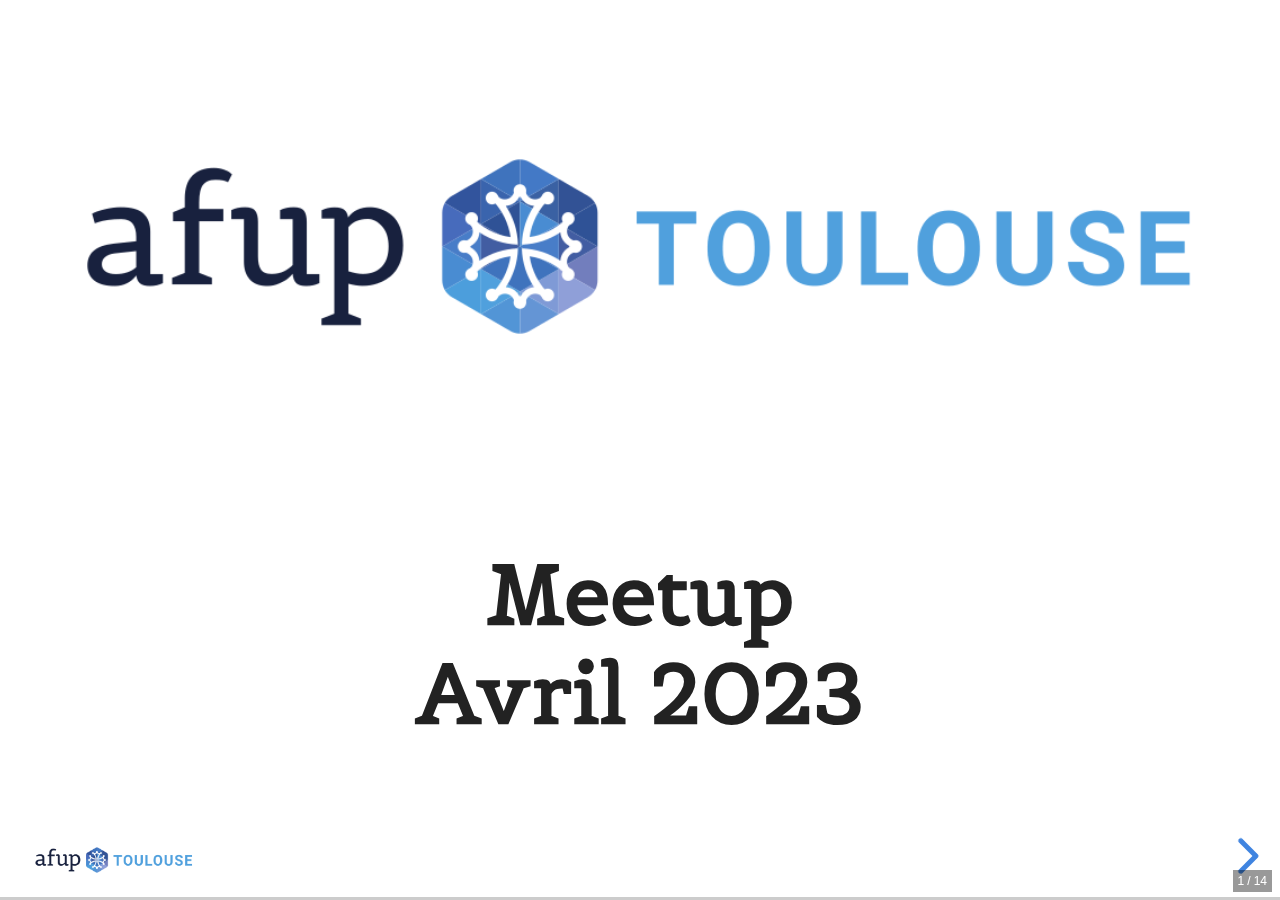
==== 2023-04-meetup/index.html @ a9c067c5 "Cleanup forked repo and add slides for 2023-04 meetup" ====
<!DOCTYPE html>
<html>

<head>
    <meta http-equiv="Content-Type" content="text/html; charset=utf-8" />
    <title>AFUP Mars 2023</title>

    <link rel="stylesheet" href="assets/css/reveal.css">
    <link rel="stylesheet" href="assets/css/theme.css">
    <link rel="stylesheet" href="assets/css/highlight.css">
    <link rel="stylesheet" href="assets/css/all.css">
    <link rel="stylesheet" href="assets/css/custom.css">
</head>

<body>
    <div class="reveal">
        <div class="slides">
            <section>
                <img src="assets/images/logo.png">
                <h2 style="margin-top: 2em">Meetup<br>Avril 2023</h2>
            </section>
            <section>
                <img src="assets/images/afup-logo-full-color.png">
                <h3 style="margin-top: 2em">C'est quoi l'AFUP ?</h3>
            </section>
            <section>
                <img src="assets/images/afup-logo-full-color.png">
                <ul>
                    <li>Association créée en 2001 pour promouvoir PHP et son écosystème</li>
                    <li>
                        Organise des conférences
                        <ul>
                            <li>Forum PHP : en Octobre à Paris</li>
                            <li>AFUP Day : en Juin en province</li>
                        </ul>
                    </li>
                    <li>Environ 15 antennes dans toute la France</li>
                    <li><a href="https://afup.org/association/antennes">https://afup.org/association/antennes</a></li>
                </ul>
            </section>
            <section>
                <img src="assets/images/logo.png">
                <ul>
                    <li>4 à 5 Meetups par an ⏰</li>
                    <li>Des talks techniques</li>
                    <li>Et des apéros ! 🍻</li>
                </ul>
            </section>
            <section>
                <h2>Nous aider ?</h2>
                <ul>
                    <li>Speakers ! ⚠️</li>
                    <li>Locaux</li>
                    <li>Sponsoring (manger && boire)</li>
                </ul>
                <br />
            </section>
            <section>
                <h1>Actu AFUP</h1>
                <br />
                <img src="assets/images/breaking-news.gif">
            </section>
            <section>
                <h2>Afup Day 2023</h2>
                <br />
                <ul>
                    <li>12 mai 2023</li>
                    <li>Lille - Lyon</li>
                </ul>
                <br />
                <img src="assets/images/afup-day-2023-generic.png">
                <br />
                Derniers billets disponibles !
                <br />
                <a href="https://event.afup.org/">https://event.afup.org/</a>
            </section>
            <section>
                <h1>Actu PHP</h1>
                <br />
                <img src="assets/images/php.png">
            </section>
            <section>
                <h1>Versions</h1>
                <ul>
                    <li>8.0 en support sécurité (Novembre 2023)</li>
                    <li>8.1 et 8.2 supportés</li>
                    <li>8.3 attendue en novembre</li>
                </ul>
            </section>
            <section>
                <h2>Aujourd'hui !</h2>
            </section>
            <section>
                <p>Hébergement offert par <br><img src="assets/images/onepoint.png" width="400px"></p>
            </section>
            <section>
                <h2>Conférences</h2>
                <ul>
                    <li>
                        <i>Nommages : réduire sa charge cognitive</i> par <b>Frédéric BLANC</b>
                    </li>
                    <li>
                        <i>Retour d'expérience sur l'approche Test First</i> par <b>Pierre-Antoine GUILLAUME</b>
                    </li>
                </ul>
            </section>
            <section>
                <h2>Et pour finir</h2>
                <p>Apéro offert par <br><img src="assets/images/safti.png" width="400px"></p>
            </section>
            <section>
                <h2 style="margin-top: 4em">Bon meetup !</h2>
            </section>
        </div>
    </div>
    <script src="assets/js/head.js"></script>
    <script src="assets/js/reveal.js"></script>
    <script>
        Reveal.initialize({
            dependencies: [
                // Syntax highlight for <code> elements
                { src: 'js/highlight.js', async: true, callback: function () { hljs.initHighlightingOnLoad(); } },
            ]
        });
        Reveal.configure({ slideNumber: 'c/t' });
    </script>
</body>

</html>
---- 2023-04-meetup/assets/css/theme.css ----
/**
 * White theme for reveal.js. This is the opposite of the 'black' theme.
 *
 * By Hakim El Hattab, http://hakim.se
 */
@import url(../../lib/font/source-sans-pro/source-sans-pro.css);
section.has-dark-background, section.has-dark-background h1, section.has-dark-background h2, section.has-dark-background h3, section.has-dark-background h4, section.has-dark-background h5, section.has-dark-background h6 {
    color: #fff; }

/*********************************************
 * GLOBAL STYLES
 *********************************************/
body {
    background: #fff;
    background-color: #fff;
    background-image: url("../images/logo.png");
    background-repeat: no-repeat;
    background-size: 10em;
    background-position: bottom 3% left 3%; }

.reveal {
    font-family: "Source Sans Pro", Helvetica, sans-serif;
    font-size: 42px;
    font-weight: normal;
    color: #222; }

::selection {
    color: #fff;
    background: #98bdef;
    text-shadow: none; }

::-moz-selection {
    color: #fff;
    background: #98bdef;
    text-shadow: none; }

.reveal .slides > section,
.reveal .slides > section > section {
    line-height: 1.3;
    font-weight: inherit; }

/*********************************************
 * HEADERS
 *********************************************/
.reveal h1,
.reveal h2,
.reveal h3,
.reveal h4,
.reveal h5,
.reveal h6 {
    margin: 0 0 20px 0;
    color: #222;
    font-family: "Source Sans Pro", Helvetica, sans-serif;
    font-weight: 600;
    line-height: 1.2;
    letter-spacing: normal;
    text-shadow: none;
    word-wrap: break-word; }

.reveal h1 {
    font-size: 2.5em; }

.reveal h2 {
    font-size: 1.6em; }

.reveal h3 {
    font-size: 1.3em; }

.reveal h4 {
    font-size: 1em; }

.reveal h1 {
    text-shadow: none; }

/*********************************************
 * OTHER
 *********************************************/
.reveal p {
    margin: 20px 0;
    line-height: 1.3; }

/* Ensure certain elements are never larger than the slide itself */
.reveal img,
.reveal video,
.reveal iframe {
    max-width: 95%;
    max-height: 95%; }

.reveal strong,
.reveal b {
    font-weight: bold; }

.reveal em {
    font-style: italic; }

.reveal ol,
.reveal dl,
.reveal ul {
    display: inline-block;
    text-align: left;
    margin: 0 0 0 1em; }

.reveal ol {
    list-style-type: decimal; }

.reveal ul {
    list-style-type: disc; }

.reveal ul ul {
    list-style-type: square; }

.reveal ul ul ul {
    list-style-type: circle; }

.reveal ul ul,
.reveal ul ol,
.reveal ol ol,
.reveal ol ul {
    display: block;
    margin-left: 40px;
    font-size: 90%;
}

.reveal dt {
    font-weight: bold; }

.reveal dd {
    margin-left: 40px; }

.reveal blockquote {
    display: block;
    position: relative;
    width: 70%;
    margin: 20px auto;
    padding: 5px;
    font-style: italic;
    background: rgba(255, 255, 255, 0.05);
    box-shadow: 0px 0px 2px rgba(0, 0, 0, 0.2); }

.reveal blockquote p:first-child,
.reveal blockquote p:last-child {
    display: inline-block; }

.reveal q {
    font-style: italic; }

.reveal pre {
    display: block;
    position: relative;
    width: 90%;
    margin: 20px auto;
    text-align: left;
    font-size: 0.55em;
    font-family: monospace;
    line-height: 1.2em;
    word-wrap: break-word;
    box-shadow: 0px 0px 6px rgba(0, 0, 0, 0.3); }

.reveal code {
    font-family: monospace;
    text-transform: none; }

.reveal pre code {
    display: block;
    padding: 5px;
    overflow: auto;
    max-height: 400px;
    word-wrap: normal; }

.reveal table {
    margin: auto;
    border-collapse: collapse;
    border-spacing: 0; }

.reveal table th {
    font-weight: bold; }

.reveal table th,
.reveal table td {
    text-align: left;
    padding: 0.2em 0.5em 0.2em 0.5em;
    border-bottom: 1px solid; }

.reveal table th[align="center"],
.reveal table td[align="center"] {
    text-align: center; }

.reveal table th[align="right"],
.reveal table td[align="right"] {
    text-align: right; }

.reveal table tbody tr:last-child th,
.reveal table tbody tr:last-child td {
    border-bottom: none; }

.reveal sup {
    vertical-align: super; }

.reveal sub {
    vertical-align: sub; }

.reveal small {
    display: inline-block;
    font-size: 0.6em;
    line-height: 1.2em;
    vertical-align: top; }

.reveal small * {
    vertical-align: top; }

/*********************************************
 * LINKS
 *********************************************/
.reveal a {
    color: #2a76dd;
    text-decoration: none;
    -webkit-transition: color .15s ease;
    -moz-transition: color .15s ease;
    transition: color .15s ease; }

.reveal a:hover {
    color: #6ca0e8;
    text-shadow: none;
    border: none; }

.reveal .roll span:after {
    color: #fff;
    background: #1a53a1; }

/*********************************************
 * IMAGES
 *********************************************/
.reveal section img {
    margin: 15px 0px;
    background: rgba(255, 255, 255, 0.12); }

.reveal section img.plain {
    border: 0;
    box-shadow: none; }

.reveal a img {
    -webkit-transition: all .15s linear;
    -moz-transition: all .15s linear;
    transition: all .15s linear; }

.reveal a:hover img {
    background: rgba(255, 255, 255, 0.2);
    border-color: #2a76dd;
    box-shadow: 0 0 20px rgba(0, 0, 0, 0.55); }

/*********************************************
 * NAVIGATION CONTROLS
 *********************************************/
.reveal .controls {
    color: #2a76dd; }

/*********************************************
 * PROGRESS BAR
 *********************************************/
.reveal .progress {
    background: rgba(0, 0, 0, 0.2);
    color: #2a76dd; }

.reveal .progress span {
    -webkit-transition: width 800ms cubic-bezier(0.26, 0.86, 0.44, 0.985);
    -moz-transition: width 800ms cubic-bezier(0.26, 0.86, 0.44, 0.985);
    transition: width 800ms cubic-bezier(0.26, 0.86, 0.44, 0.985); }
---- 2023-04-meetup/assets/css/highlight.css ----
/*

Zenburn style from voldmar.ru (c) Vladimir Epifanov <voldmar@voldmar.ru>
based on dark.css by Ivan Sagalaev

*/

.hljs {
  display: block;
  overflow-x: auto;
  padding: 0.5em;
  background: #3f3f3f;
  color: #dcdcdc;
}

.hljs-keyword,
.hljs-selector-tag,
.hljs-tag {
  color: #e3ceab;
}

.hljs-template-tag {
  color: #dcdcdc;
}

.hljs-number {
  color: #8cd0d3;
}

.hljs-variable,
.hljs-template-variable,
.hljs-attribute {
  color: #efdcbc;
}

.hljs-literal {
  color: #efefaf;
}

.hljs-subst {
  color: #8f8f8f;
}

.hljs-title,
.hljs-name,
.hljs-selector-id,
.hljs-selector-class,
.hljs-section,
.hljs-type {
  color: #efef8f;
}

.hljs-symbol,
.hljs-bullet,
.hljs-link {
  color: #dca3a3;
}

.hljs-deletion,
.hljs-string,
.hljs-built_in,
.hljs-builtin-name {
  color: #cc9393;
}

.hljs-addition,
.hljs-comment,
.hljs-quote,
.hljs-meta {
  color: #7f9f7f;
}


.hljs-emphasis {
  font-style: italic;
}

.hljs-strong {
  font-weight: bold;
}
---- 2023-04-meetup/assets/css/all.css ----
/*!
 * Font Awesome Free 5.0.13 by @fontawesome - https://fontawesome.com
 * License - https://fontawesome.com/license (Icons: CC BY 4.0, Fonts: SIL OFL 1.1, Code: MIT License)
 */
.fa,.fab,.fal,.far,.fas{-moz-osx-font-smoothing:grayscale;-webkit-font-smoothing:antialiased;display:inline-block;font-style:normal;font-variant:normal;text-rendering:auto;line-height:1}.fa-lg{font-size:1.33333em;line-height:.75em;vertical-align:-.0667em}.fa-xs{font-size:.75em}.fa-sm{font-size:.875em}.fa-1x{font-size:1em}.fa-2x{font-size:2em}.fa-3x{font-size:3em}.fa-4x{font-size:4em}.fa-5x{font-size:5em}.fa-6x{font-size:6em}.fa-7x{font-size:7em}.fa-8x{font-size:8em}.fa-9x{font-size:9em}.fa-10x{font-size:10em}.fa-fw{text-align:center;width:1.25em}.fa-ul{list-style-type:none;margin-left:2.5em;padding-left:0}.fa-ul>li{position:relative}.fa-li{left:-2em;position:absolute;text-align:center;width:2em;line-height:inherit}.fa-border{border:.08em solid #eee;border-radius:.1em;padding:.2em .25em .15em}.fa-pull-left{float:left}.fa-pull-right{float:right}.fa.fa-pull-left,.fab.fa-pull-left,.fal.fa-pull-left,.far.fa-pull-left,.fas.fa-pull-left{margin-right:.3em}.fa.fa-pull-right,.fab.fa-pull-right,.fal.fa-pull-right,.far.fa-pull-right,.fas.fa-pull-right{margin-left:.3em}.fa-spin{animation:a 2s infinite linear}.fa-pulse{animation:a 1s infinite steps(8)}@keyframes a{0%{transform:rotate(0deg)}to{transform:rotate(1turn)}}.fa-rotate-90{-ms-filter:"progid:DXImageTransform.Microsoft.BasicImage(rotation=1)";transform:rotate(90deg)}.fa-rotate-180{-ms-filter:"progid:DXImageTransform.Microsoft.BasicImage(rotation=2)";transform:rotate(180deg)}.fa-rotate-270{-ms-filter:"progid:DXImageTransform.Microsoft.BasicImage(rotation=3)";transform:rotate(270deg)}.fa-flip-horizontal{-ms-filter:"progid:DXImageTransform.Microsoft.BasicImage(rotation=0, mirror=1)";transform:scaleX(-1)}.fa-flip-vertical{transform:scaleY(-1)}.fa-flip-horizontal.fa-flip-vertical,.fa-flip-vertical{-ms-filter:"progid:DXImageTransform.Microsoft.BasicImage(rotation=2, mirror=1)"}.fa-flip-horizontal.fa-flip-vertical{transform:scale(-1)}:root .fa-flip-horizontal,:root .fa-flip-vertical,:root .fa-rotate-90,:root .fa-rotate-180,:root .fa-rotate-270{-webkit-filter:none;filter:none}.fa-stack{display:inline-block;height:2em;line-height:2em;position:relative;vertical-align:middle;width:2em}.fa-stack-1x,.fa-stack-2x{left:0;position:absolute;text-align:center;width:100%}.fa-stack-1x{line-height:inherit}.fa-stack-2x{font-size:2em}.fa-inverse{color:#fff}.fa-500px:before{content:"\f26e"}.fa-accessible-icon:before{content:"\f368"}.fa-accusoft:before{content:"\f369"}.fa-address-book:before{content:"\f2b9"}.fa-address-card:before{content:"\f2bb"}.fa-adjust:before{content:"\f042"}.fa-adn:before{content:"\f170"}.fa-adversal:before{content:"\f36a"}.fa-affiliatetheme:before{content:"\f36b"}.fa-algolia:before{content:"\f36c"}.fa-align-center:before{content:"\f037"}.fa-align-justify:before{content:"\f039"}.fa-align-left:before{content:"\f036"}.fa-align-right:before{content:"\f038"}.fa-allergies:before{content:"\f461"}.fa-amazon:before{content:"\f270"}.fa-amazon-pay:before{content:"\f42c"}.fa-ambulance:before{content:"\f0f9"}.fa-american-sign-language-interpreting:before{content:"\f2a3"}.fa-amilia:before{content:"\f36d"}.fa-anchor:before{content:"\f13d"}.fa-android:before{content:"\f17b"}.fa-angellist:before{content:"\f209"}.fa-angle-double-down:before{content:"\f103"}.fa-angle-double-left:before{content:"\f100"}.fa-angle-double-right:before{content:"\f101"}.fa-angle-double-up:before{content:"\f102"}.fa-angle-down:before{content:"\f107"}.fa-angle-left:before{content:"\f104"}.fa-angle-right:before{content:"\f105"}.fa-angle-up:before{content:"\f106"}.fa-angrycreative:before{content:"\f36e"}.fa-angular:before{content:"\f420"}.fa-app-store:before{content:"\f36f"}.fa-app-store-ios:before{content:"\f370"}.fa-apper:before{content:"\f371"}.fa-apple:before{content:"\f179"}.fa-apple-pay:before{content:"\f415"}.fa-archive:before{content:"\f187"}.fa-arrow-alt-circle-down:before{content:"\f358"}.fa-arrow-alt-circle-left:before{content:"\f359"}.fa-arrow-alt-circle-right:before{content:"\f35a"}.fa-arrow-alt-circle-up:before{content:"\f35b"}.fa-arrow-circle-down:before{content:"\f0ab"}.fa-arrow-circle-left:before{content:"\f0a8"}.fa-arrow-circle-right:before{content:"\f0a9"}.fa-arrow-circle-up:before{content:"\f0aa"}.fa-arrow-down:before{content:"\f063"}.fa-arrow-left:before{content:"\f060"}.fa-arrow-right:before{content:"\f061"}.fa-arrow-up:before{content:"\f062"}.fa-arrows-alt:before{content:"\f0b2"}.fa-arrows-alt-h:before{content:"\f337"}.fa-arrows-alt-v:before{content:"\f338"}.fa-assistive-listening-systems:before{content:"\f2a2"}.fa-asterisk:before{content:"\f069"}.fa-asymmetrik:before{content:"\f372"}.fa-at:before{content:"\f1fa"}.fa-audible:before{content:"\f373"}.fa-audio-description:before{content:"\f29e"}.fa-autoprefixer:before{content:"\f41c"}.fa-avianex:before{content:"\f374"}.fa-aviato:before{content:"\f421"}.fa-aws:before{content:"\f375"}.fa-backward:before{content:"\f04a"}.fa-balance-scale:before{content:"\f24e"}.fa-ban:before{content:"\f05e"}.fa-band-aid:before{content:"\f462"}.fa-bandcamp:before{content:"\f2d5"}.fa-barcode:before{content:"\f02a"}.fa-bars:before{content:"\f0c9"}.fa-baseball-ball:before{content:"\f433"}.fa-basketball-ball:before{content:"\f434"}.fa-bath:before{content:"\f2cd"}.fa-battery-empty:before{content:"\f244"}.fa-battery-full:before{content:"\f240"}.fa-battery-half:before{content:"\f242"}.fa-battery-quarter:before{content:"\f243"}.fa-battery-three-quarters:before{content:"\f241"}.fa-bed:before{content:"\f236"}.fa-beer:before{content:"\f0fc"}.fa-behance:before{content:"\f1b4"}.fa-behance-square:before{content:"\f1b5"}.fa-bell:before{content:"\f0f3"}.fa-bell-slash:before{content:"\f1f6"}.fa-bicycle:before{content:"\f206"}.fa-bimobject:before{content:"\f378"}.fa-binoculars:before{content:"\f1e5"}.fa-birthday-cake:before{content:"\f1fd"}.fa-bitbucket:before{content:"\f171"}.fa-bitcoin:before{content:"\f379"}.fa-bity:before{content:"\f37a"}.fa-black-tie:before{content:"\f27e"}.fa-blackberry:before{content:"\f37b"}.fa-blender:before{content:"\f517"}.fa-blind:before{content:"\f29d"}.fa-blogger:before{content:"\f37c"}.fa-blogger-b:before{content:"\f37d"}.fa-bluetooth:before{content:"\f293"}.fa-bluetooth-b:before{content:"\f294"}.fa-bold:before{content:"\f032"}.fa-bolt:before{content:"\f0e7"}.fa-bomb:before{content:"\f1e2"}.fa-book:before{content:"\f02d"}.fa-book-open:before{content:"\f518"}.fa-bookmark:before{content:"\f02e"}.fa-bowling-ball:before{content:"\f436"}.fa-box:before{content:"\f466"}.fa-box-open:before{content:"\f49e"}.fa-boxes:before{content:"\f468"}.fa-braille:before{content:"\f2a1"}.fa-briefcase:before{content:"\f0b1"}.fa-briefcase-medical:before{content:"\f469"}.fa-broadcast-tower:before{content:"\f519"}.fa-broom:before{content:"\f51a"}.fa-btc:before{content:"\f15a"}.fa-bug:before{content:"\f188"}.fa-building:before{content:"\f1ad"}.fa-bullhorn:before{content:"\f0a1"}.fa-bullseye:before{content:"\f140"}.fa-burn:before{content:"\f46a"}.fa-buromobelexperte:before{content:"\f37f"}.fa-bus:before{content:"\f207"}.fa-buysellads:before{content:"\f20d"}.fa-calculator:before{content:"\f1ec"}.fa-calendar:before{content:"\f133"}.fa-calendar-alt:before{content:"\f073"}.fa-calendar-check:before{content:"\f274"}.fa-calendar-minus:before{content:"\f272"}.fa-calendar-plus:before{content:"\f271"}.fa-calendar-times:before{content:"\f273"}.fa-camera:before{content:"\f030"}.fa-camera-retro:before{content:"\f083"}.fa-capsules:before{content:"\f46b"}.fa-car:before{content:"\f1b9"}.fa-caret-down:before{content:"\f0d7"}.fa-caret-left:before{content:"\f0d9"}.fa-caret-right:before{content:"\f0da"}.fa-caret-square-down:before{content:"\f150"}.fa-caret-square-left:before{content:"\f191"}.fa-caret-square-right:before{content:"\f152"}.fa-caret-square-up:before{content:"\f151"}.fa-caret-up:before{content:"\f0d8"}.fa-cart-arrow-down:before{content:"\f218"}.fa-cart-plus:before{content:"\f217"}.fa-cc-amazon-pay:before{content:"\f42d"}.fa-cc-amex:before{content:"\f1f3"}.fa-cc-apple-pay:before{content:"\f416"}.fa-cc-diners-club:before{content:"\f24c"}.fa-cc-discover:before{content:"\f1f2"}.fa-cc-jcb:before{content:"\f24b"}.fa-cc-mastercard:before{content:"\f1f1"}.fa-cc-paypal:before{content:"\f1f4"}.fa-cc-stripe:before{content:"\f1f5"}.fa-cc-visa:before{content:"\f1f0"}.fa-centercode:before{content:"\f380"}.fa-certificate:before{content:"\f0a3"}.fa-chalkboard:before{content:"\f51b"}.fa-chalkboard-teacher:before{content:"\f51c"}.fa-chart-area:before{content:"\f1fe"}.fa-chart-bar:before{content:"\f080"}.fa-chart-line:before{content:"\f201"}.fa-chart-pie:before{content:"\f200"}.fa-check:before{content:"\f00c"}.fa-check-circle:before{content:"\f058"}.fa-check-square:before{content:"\f14a"}.fa-chess:before{content:"\f439"}.fa-chess-bishop:before{content:"\f43a"}.fa-chess-board:before{content:"\f43c"}.fa-chess-king:before{content:"\f43f"}.fa-chess-knight:before{content:"\f441"}.fa-chess-pawn:before{content:"\f443"}.fa-chess-queen:before{content:"\f445"}.fa-chess-rook:before{content:"\f447"}.fa-chevron-circle-down:before{content:"\f13a"}.fa-chevron-circle-left:before{content:"\f137"}.fa-chevron-circle-right:before{content:"\f138"}.fa-chevron-circle-up:before{content:"\f139"}.fa-chevron-down:before{content:"\f078"}.fa-chevron-left:before{content:"\f053"}.fa-chevron-right:before{content:"\f054"}.fa-chevron-up:before{content:"\f077"}.fa-child:before{content:"\f1ae"}.fa-chrome:before{content:"\f268"}.fa-church:before{content:"\f51d"}.fa-circle:before{content:"\f111"}.fa-circle-notch:before{content:"\f1ce"}.fa-clipboard:before{content:"\f328"}.fa-clipboard-check:before{content:"\f46c"}.fa-clipboard-list:before{content:"\f46d"}.fa-clock:before{content:"\f017"}.fa-clone:before{content:"\f24d"}.fa-closed-captioning:before{content:"\f20a"}.fa-cloud:before{content:"\f0c2"}.fa-cloud-download-alt:before{content:"\f381"}.fa-cloud-upload-alt:before{content:"\f382"}.fa-cloudscale:before{content:"\f383"}.fa-cloudsmith:before{content:"\f384"}.fa-cloudversify:before{content:"\f385"}.fa-code:before{content:"\f121"}.fa-code-branch:before{content:"\f126"}.fa-codepen:before{content:"\f1cb"}.fa-codiepie:before{content:"\f284"}.fa-coffee:before{content:"\f0f4"}.fa-cog:before{content:"\f013"}.fa-cogs:before{content:"\f085"}.fa-coins:before{content:"\f51e"}.fa-columns:before{content:"\f0db"}.fa-comment:before{content:"\f075"}.fa-comment-alt:before{content:"\f27a"}.fa-comment-dots:before{content:"\f4ad"}.fa-comment-slash:before{content:"\f4b3"}.fa-comments:before{content:"\f086"}.fa-compact-disc:before{content:"\f51f"}.fa-compass:before{content:"\f14e"}.fa-compress:before{content:"\f066"}.fa-connectdevelop:before{content:"\f20e"}.fa-contao:before{content:"\f26d"}.fa-copy:before{content:"\f0c5"}.fa-copyright:before{content:"\f1f9"}.fa-couch:before{content:"\f4b8"}.fa-cpanel:before{content:"\f388"}.fa-creative-commons:before{content:"\f25e"}.fa-creative-commons-by:before{content:"\f4e7"}.fa-creative-commons-nc:before{content:"\f4e8"}.fa-creative-commons-nc-eu:before{content:"\f4e9"}.fa-creative-commons-nc-jp:before{content:"\f4ea"}.fa-creative-commons-nd:before{content:"\f4eb"}.fa-creative-commons-pd:before{content:"\f4ec"}.fa-creative-commons-pd-alt:before{content:"\f4ed"}.fa-creative-commons-remix:before{content:"\f4ee"}.fa-creative-commons-sa:before{content:"\f4ef"}.fa-creative-commons-sampling:before{content:"\f4f0"}.fa-creative-commons-sampling-plus:before{content:"\f4f1"}.fa-creative-commons-share:before{content:"\f4f2"}.fa-credit-card:before{content:"\f09d"}.fa-crop:before{content:"\f125"}.fa-crosshairs:before{content:"\f05b"}.fa-crow:before{content:"\f520"}.fa-crown:before{content:"\f521"}.fa-css3:before{content:"\f13c"}.fa-css3-alt:before{content:"\f38b"}.fa-cube:before{content:"\f1b2"}.fa-cubes:before{content:"\f1b3"}.fa-cut:before{content:"\f0c4"}.fa-cuttlefish:before{content:"\f38c"}.fa-d-and-d:before{content:"\f38d"}.fa-dashcube:before{content:"\f210"}.fa-database:before{content:"\f1c0"}.fa-deaf:before{content:"\f2a4"}.fa-delicious:before{content:"\f1a5"}.fa-deploydog:before{content:"\f38e"}.fa-deskpro:before{content:"\f38f"}.fa-desktop:before{content:"\f108"}.fa-deviantart:before{content:"\f1bd"}.fa-diagnoses:before{content:"\f470"}.fa-dice:before{content:"\f522"}.fa-dice-five:before{content:"\f523"}.fa-dice-four:before{content:"\f524"}.fa-dice-one:before{content:"\f525"}.fa-dice-six:before{content:"\f526"}.fa-dice-three:before{content:"\f527"}.fa-dice-two:before{content:"\f528"}.fa-digg:before{content:"\f1a6"}.fa-digital-ocean:before{content:"\f391"}.fa-discord:before{content:"\f392"}.fa-discourse:before{content:"\f393"}.fa-divide:before{content:"\f529"}.fa-dna:before{content:"\f471"}.fa-dochub:before{content:"\f394"}.fa-docker:before{content:"\f395"}.fa-dollar-sign:before{content:"\f155"}.fa-dolly:before{content:"\f472"}.fa-dolly-flatbed:before{content:"\f474"}.fa-donate:before{content:"\f4b9"}.fa-door-closed:before{content:"\f52a"}.fa-door-open:before{content:"\f52b"}.fa-dot-circle:before{content:"\f192"}.fa-dove:before{content:"\f4ba"}.fa-download:before{content:"\f019"}.fa-draft2digital:before{content:"\f396"}.fa-dribbble:before{content:"\f17d"}.fa-dribbble-square:before{content:"\f397"}.fa-dropbox:before{content:"\f16b"}.fa-drupal:before{content:"\f1a9"}.fa-dumbbell:before{content:"\f44b"}.fa-dyalog:before{content:"\f399"}.fa-earlybirds:before{content:"\f39a"}.fa-ebay:before{content:"\f4f4"}.fa-edge:before{content:"\f282"}.fa-edit:before{content:"\f044"}.fa-eject:before{content:"\f052"}.fa-elementor:before{content:"\f430"}.fa-ellipsis-h:before{content:"\f141"}.fa-ellipsis-v:before{content:"\f142"}.fa-ember:before{content:"\f423"}.fa-empire:before{content:"\f1d1"}.fa-envelope:before{content:"\f0e0"}.fa-envelope-open:before{content:"\f2b6"}.fa-envelope-square:before{content:"\f199"}.fa-envira:before{content:"\f299"}.fa-equals:before{content:"\f52c"}.fa-eraser:before{content:"\f12d"}.fa-erlang:before{content:"\f39d"}.fa-ethereum:before{content:"\f42e"}.fa-etsy:before{content:"\f2d7"}.fa-euro-sign:before{content:"\f153"}.fa-exchange-alt:before{content:"\f362"}.fa-exclamation:before{content:"\f12a"}.fa-exclamation-circle:before{content:"\f06a"}.fa-exclamation-triangle:before{content:"\f071"}.fa-expand:before{content:"\f065"}.fa-expand-arrows-alt:before{content:"\f31e"}.fa-expeditedssl:before{content:"\f23e"}.fa-external-link-alt:before{content:"\f35d"}.fa-external-link-square-alt:before{content:"\f360"}.fa-eye:before{content:"\f06e"}.fa-eye-dropper:before{content:"\f1fb"}.fa-eye-slash:before{content:"\f070"}.fa-facebook:before{content:"\f09a"}.fa-facebook-f:before{content:"\f39e"}.fa-facebook-messenger:before{content:"\f39f"}.fa-facebook-square:before{content:"\f082"}.fa-fast-backward:before{content:"\f049"}.fa-fast-forward:before{content:"\f050"}.fa-fax:before{content:"\f1ac"}.fa-feather:before{content:"\f52d"}.fa-female:before{content:"\f182"}.fa-fighter-jet:before{content:"\f0fb"}.fa-file:before{content:"\f15b"}.fa-file-alt:before{content:"\f15c"}.fa-file-archive:before{content:"\f1c6"}.fa-file-audio:before{content:"\f1c7"}.fa-file-code:before{content:"\f1c9"}.fa-file-excel:before{content:"\f1c3"}.fa-file-image:before{content:"\f1c5"}.fa-file-medical:before{content:"\f477"}.fa-file-medical-alt:before{content:"\f478"}.fa-file-pdf:before{content:"\f1c1"}.fa-file-powerpoint:before{content:"\f1c4"}.fa-file-video:before{content:"\f1c8"}.fa-file-word:before{content:"\f1c2"}.fa-film:before{content:"\f008"}.fa-filter:before{content:"\f0b0"}.fa-fire:before{content:"\f06d"}.fa-fire-extinguisher:before{content:"\f134"}.fa-firefox:before{content:"\f269"}.fa-first-aid:before{content:"\f479"}.fa-first-order:before{content:"\f2b0"}.fa-first-order-alt:before{content:"\f50a"}.fa-firstdraft:before{content:"\f3a1"}.fa-flag:before{content:"\f024"}.fa-flag-checkered:before{content:"\f11e"}.fa-flask:before{content:"\f0c3"}.fa-flickr:before{content:"\f16e"}.fa-flipboard:before{content:"\f44d"}.fa-fly:before{content:"\f417"}.fa-folder:before{content:"\f07b"}.fa-folder-open:before{content:"\f07c"}.fa-font:before{content:"\f031"}.fa-font-awesome:before{content:"\f2b4"}.fa-font-awesome-alt:before{content:"\f35c"}.fa-font-awesome-flag:before{content:"\f425"}.fa-font-awesome-logo-full:before{content:"\f4e6"}.fa-fonticons:before{content:"\f280"}.fa-fonticons-fi:before{content:"\f3a2"}.fa-football-ball:before{content:"\f44e"}.fa-fort-awesome:before{content:"\f286"}.fa-fort-awesome-alt:before{content:"\f3a3"}.fa-forumbee:before{content:"\f211"}.fa-forward:before{content:"\f04e"}.fa-foursquare:before{content:"\f180"}.fa-free-code-camp:before{content:"\f2c5"}.fa-freebsd:before{content:"\f3a4"}.fa-frog:before{content:"\f52e"}.fa-frown:before{content:"\f119"}.fa-fulcrum:before{content:"\f50b"}.fa-futbol:before{content:"\f1e3"}.fa-galactic-republic:before{content:"\f50c"}.fa-galactic-senate:before{content:"\f50d"}.fa-gamepad:before{content:"\f11b"}.fa-gas-pump:before{content:"\f52f"}.fa-gavel:before{content:"\f0e3"}.fa-gem:before{content:"\f3a5"}.fa-genderless:before{content:"\f22d"}.fa-get-pocket:before{content:"\f265"}.fa-gg:before{content:"\f260"}.fa-gg-circle:before{content:"\f261"}.fa-gift:before{content:"\f06b"}.fa-git:before{content:"\f1d3"}.fa-git-square:before{content:"\f1d2"}.fa-github:before{content:"\f09b"}.fa-github-alt:before{content:"\f113"}.fa-github-square:before{content:"\f092"}.fa-gitkraken:before{content:"\f3a6"}.fa-gitlab:before{content:"\f296"}.fa-gitter:before{content:"\f426"}.fa-glass-martini:before{content:"\f000"}.fa-glasses:before{content:"\f530"}.fa-glide:before{content:"\f2a5"}.fa-glide-g:before{content:"\f2a6"}.fa-globe:before{content:"\f0ac"}.fa-gofore:before{content:"\f3a7"}.fa-golf-ball:before{content:"\f450"}.fa-goodreads:before{content:"\f3a8"}.fa-goodreads-g:before{content:"\f3a9"}.fa-google:before{content:"\f1a0"}.fa-google-drive:before{content:"\f3aa"}.fa-google-play:before{content:"\f3ab"}.fa-google-plus:before{content:"\f2b3"}.fa-google-plus-g:before{content:"\f0d5"}.fa-google-plus-square:before{content:"\f0d4"}.fa-google-wallet:before{content:"\f1ee"}.fa-graduation-cap:before{content:"\f19d"}.fa-gratipay:before{content:"\f184"}.fa-grav:before{content:"\f2d6"}.fa-greater-than:before{content:"\f531"}.fa-greater-than-equal:before{content:"\f532"}.fa-gripfire:before{content:"\f3ac"}.fa-grunt:before{content:"\f3ad"}.fa-gulp:before{content:"\f3ae"}.fa-h-square:before{content:"\f0fd"}.fa-hacker-news:before{content:"\f1d4"}.fa-hacker-news-square:before{content:"\f3af"}.fa-hand-holding:before{content:"\f4bd"}.fa-hand-holding-heart:before{content:"\f4be"}.fa-hand-holding-usd:before{content:"\f4c0"}.fa-hand-lizard:before{content:"\f258"}.fa-hand-paper:before{content:"\f256"}.fa-hand-peace:before{content:"\f25b"}.fa-hand-point-down:before{content:"\f0a7"}.fa-hand-point-left:before{content:"\f0a5"}.fa-hand-point-right:before{content:"\f0a4"}.fa-hand-point-up:before{content:"\f0a6"}.fa-hand-pointer:before{content:"\f25a"}.fa-hand-rock:before{content:"\f255"}.fa-hand-scissors:before{content:"\f257"}.fa-hand-spock:before{content:"\f259"}.fa-hands:before{content:"\f4c2"}.fa-hands-helping:before{content:"\f4c4"}.fa-handshake:before{content:"\f2b5"}.fa-hashtag:before{content:"\f292"}.fa-hdd:before{content:"\f0a0"}.fa-heading:before{content:"\f1dc"}.fa-headphones:before{content:"\f025"}.fa-heart:before{content:"\f004"}.fa-heartbeat:before{content:"\f21e"}.fa-helicopter:before{content:"\f533"}.fa-hips:before{content:"\f452"}.fa-hire-a-helper:before{content:"\f3b0"}.fa-history:before{content:"\f1da"}.fa-hockey-puck:before{content:"\f453"}.fa-home:before{content:"\f015"}.fa-hooli:before{content:"\f427"}.fa-hospital:before{content:"\f0f8"}.fa-hospital-alt:before{content:"\f47d"}.fa-hospital-symbol:before{content:"\f47e"}.fa-hotjar:before{content:"\f3b1"}.fa-hourglass:before{content:"\f254"}.fa-hourglass-end:before{content:"\f253"}.fa-hourglass-half:before{content:"\f252"}.fa-hourglass-start:before{content:"\f251"}.fa-houzz:before{content:"\f27c"}.fa-html5:before{content:"\f13b"}.fa-hubspot:before{content:"\f3b2"}.fa-i-cursor:before{content:"\f246"}.fa-id-badge:before{content:"\f2c1"}.fa-id-card:before{content:"\f2c2"}.fa-id-card-alt:before{content:"\f47f"}.fa-image:before{content:"\f03e"}.fa-images:before{content:"\f302"}.fa-imdb:before{content:"\f2d8"}.fa-inbox:before{content:"\f01c"}.fa-indent:before{content:"\f03c"}.fa-industry:before{content:"\f275"}.fa-infinity:before{content:"\f534"}.fa-info:before{content:"\f129"}.fa-info-circle:before{content:"\f05a"}.fa-instagram:before{content:"\f16d"}.fa-internet-explorer:before{content:"\f26b"}.fa-ioxhost:before{content:"\f208"}.fa-italic:before{content:"\f033"}.fa-itunes:before{content:"\f3b4"}.fa-itunes-note:before{content:"\f3b5"}.fa-java:before{content:"\f4e4"}.fa-jedi-order:before{content:"\f50e"}.fa-jenkins:before{content:"\f3b6"}.fa-joget:before{content:"\f3b7"}.fa-joomla:before{content:"\f1aa"}.fa-js:before{content:"\f3b8"}.fa-js-square:before{content:"\f3b9"}.fa-jsfiddle:before{content:"\f1cc"}.fa-key:before{content:"\f084"}.fa-keybase:before{content:"\f4f5"}.fa-keyboard:before{content:"\f11c"}.fa-keycdn:before{content:"\f3ba"}.fa-kickstarter:before{content:"\f3bb"}.fa-kickstarter-k:before{content:"\f3bc"}.fa-kiwi-bird:before{content:"\f535"}.fa-korvue:before{content:"\f42f"}.fa-language:before{content:"\f1ab"}.fa-laptop:before{content:"\f109"}.fa-laravel:before{content:"\f3bd"}.fa-lastfm:before{content:"\f202"}.fa-lastfm-square:before{content:"\f203"}.fa-leaf:before{content:"\f06c"}.fa-leanpub:before{content:"\f212"}.fa-lemon:before{content:"\f094"}.fa-less:before{content:"\f41d"}.fa-less-than:before{content:"\f536"}.fa-less-than-equal:before{content:"\f537"}.fa-level-down-alt:before{content:"\f3be"}.fa-level-up-alt:before{content:"\f3bf"}.fa-life-ring:before{content:"\f1cd"}.fa-lightbulb:before{content:"\f0eb"}.fa-line:before{content:"\f3c0"}.fa-link:before{content:"\f0c1"}.fa-linkedin:before{content:"\f08c"}.fa-linkedin-in:before{content:"\f0e1"}.fa-linode:before{content:"\f2b8"}.fa-linux:before{content:"\f17c"}.fa-lira-sign:before{content:"\f195"}.fa-list:before{content:"\f03a"}.fa-list-alt:before{content:"\f022"}.fa-list-ol:before{content:"\f0cb"}.fa-list-ul:before{content:"\f0ca"}.fa-location-arrow:before{content:"\f124"}.fa-lock:before{content:"\f023"}.fa-lock-open:before{content:"\f3c1"}.fa-long-arrow-alt-down:before{content:"\f309"}.fa-long-arrow-alt-left:before{content:"\f30a"}.fa-long-arrow-alt-right:before{content:"\f30b"}.fa-long-arrow-alt-up:before{content:"\f30c"}.fa-low-vision:before{content:"\f2a8"}.fa-lyft:before{content:"\f3c3"}.fa-magento:before{content:"\f3c4"}.fa-magic:before{content:"\f0d0"}.fa-magnet:before{content:"\f076"}.fa-male:before{content:"\f183"}.fa-mandalorian:before{content:"\f50f"}.fa-map:before{content:"\f279"}.fa-map-marker:before{content:"\f041"}.fa-map-marker-alt:before{content:"\f3c5"}.fa-map-pin:before{content:"\f276"}.fa-map-signs:before{content:"\f277"}.fa-mars:before{content:"\f222"}.fa-mars-double:before{content:"\f227"}.fa-mars-stroke:before{content:"\f229"}.fa-mars-stroke-h:before{content:"\f22b"}.fa-mars-stroke-v:before{content:"\f22a"}.fa-mastodon:before{content:"\f4f6"}.fa-maxcdn:before{content:"\f136"}.fa-medapps:before{content:"\f3c6"}.fa-medium:before{content:"\f23a"}.fa-medium-m:before{content:"\f3c7"}.fa-medkit:before{content:"\f0fa"}.fa-medrt:before{content:"\f3c8"}.fa-meetup:before{content:"\f2e0"}.fa-meh:before{content:"\f11a"}.fa-memory:before{content:"\f538"}.fa-mercury:before{content:"\f223"}.fa-microchip:before{content:"\f2db"}.fa-microphone:before{content:"\f130"}.fa-microphone-alt:before{content:"\f3c9"}.fa-microphone-alt-slash:before{content:"\f539"}.fa-microphone-slash:before{content:"\f131"}.fa-microsoft:before{content:"\f3ca"}.fa-minus:before{content:"\f068"}.fa-minus-circle:before{content:"\f056"}.fa-minus-square:before{content:"\f146"}.fa-mix:before{content:"\f3cb"}.fa-mixcloud:before{content:"\f289"}.fa-mizuni:before{content:"\f3cc"}.fa-mobile:before{content:"\f10b"}.fa-mobile-alt:before{content:"\f3cd"}.fa-modx:before{content:"\f285"}.fa-monero:before{content:"\f3d0"}.fa-money-bill:before{content:"\f0d6"}.fa-money-bill-alt:before{content:"\f3d1"}.fa-money-bill-wave:before{content:"\f53a"}.fa-money-bill-wave-alt:before{content:"\f53b"}.fa-money-check:before{content:"\f53c"}.fa-money-check-alt:before{content:"\f53d"}.fa-moon:before{content:"\f186"}.fa-motorcycle:before{content:"\f21c"}.fa-mouse-pointer:before{content:"\f245"}.fa-music:before{content:"\f001"}.fa-napster:before{content:"\f3d2"}.fa-neuter:before{content:"\f22c"}.fa-newspaper:before{content:"\f1ea"}.fa-nintendo-switch:before{content:"\f418"}.fa-node:before{content:"\f419"}.fa-node-js:before{content:"\f3d3"}.fa-not-equal:before{content:"\f53e"}.fa-notes-medical:before{content:"\f481"}.fa-npm:before{content:"\f3d4"}.fa-ns8:before{content:"\f3d5"}.fa-nutritionix:before{content:"\f3d6"}.fa-object-group:before{content:"\f247"}.fa-object-ungroup:before{content:"\f248"}.fa-odnoklassniki:before{content:"\f263"}.fa-odnoklassniki-square:before{content:"\f264"}.fa-old-republic:before{content:"\f510"}.fa-opencart:before{content:"\f23d"}.fa-openid:before{content:"\f19b"}.fa-opera:before{content:"\f26a"}.fa-optin-monster:before{content:"\f23c"}.fa-osi:before{content:"\f41a"}.fa-outdent:before{content:"\f03b"}.fa-page4:before{content:"\f3d7"}.fa-pagelines:before{content:"\f18c"}.fa-paint-brush:before{content:"\f1fc"}.fa-palette:before{content:"\f53f"}.fa-palfed:before{content:"\f3d8"}.fa-pallet:before{content:"\f482"}.fa-paper-plane:before{content:"\f1d8"}.fa-paperclip:before{content:"\f0c6"}.fa-parachute-box:before{content:"\f4cd"}.fa-paragraph:before{content:"\f1dd"}.fa-parking:before{content:"\f540"}.fa-paste:before{content:"\f0ea"}.fa-patreon:before{content:"\f3d9"}.fa-pause:before{content:"\f04c"}.fa-pause-circle:before{content:"\f28b"}.fa-paw:before{content:"\f1b0"}.fa-paypal:before{content:"\f1ed"}.fa-pen-square:before{content:"\f14b"}.fa-pencil-alt:before{content:"\f303"}.fa-people-carry:before{content:"\f4ce"}.fa-percent:before{content:"\f295"}.fa-percentage:before{content:"\f541"}.fa-periscope:before{content:"\f3da"}.fa-phabricator:before{content:"\f3db"}.fa-phoenix-framework:before{content:"\f3dc"}.fa-phoenix-squadron:before{content:"\f511"}.fa-phone:before{content:"\f095"}.fa-phone-slash:before{content:"\f3dd"}.fa-phone-square:before{content:"\f098"}.fa-phone-volume:before{content:"\f2a0"}.fa-php:before{content:"\f457"}.fa-pied-piper:before{content:"\f2ae"}.fa-pied-piper-alt:before{content:"\f1a8"}.fa-pied-piper-hat:before{content:"\f4e5"}.fa-pied-piper-pp:before{content:"\f1a7"}.fa-piggy-bank:before{content:"\f4d3"}.fa-pills:before{content:"\f484"}.fa-pinterest:before{content:"\f0d2"}.fa-pinterest-p:before{content:"\f231"}.fa-pinterest-square:before{content:"\f0d3"}.fa-plane:before{content:"\f072"}.fa-play:before{content:"\f04b"}.fa-play-circle:before{content:"\f144"}.fa-playstation:before{content:"\f3df"}.fa-plug:before{content:"\f1e6"}.fa-plus:before{content:"\f067"}.fa-plus-circle:before{content:"\f055"}.fa-plus-square:before{content:"\f0fe"}.fa-podcast:before{content:"\f2ce"}.fa-poo:before{content:"\f2fe"}.fa-portrait:before{content:"\f3e0"}.fa-pound-sign:before{content:"\f154"}.fa-power-off:before{content:"\f011"}.fa-prescription-bottle:before{content:"\f485"}.fa-prescription-bottle-alt:before{content:"\f486"}.fa-print:before{content:"\f02f"}.fa-procedures:before{content:"\f487"}.fa-product-hunt:before{content:"\f288"}.fa-project-diagram:before{content:"\f542"}.fa-pushed:before{content:"\f3e1"}.fa-puzzle-piece:before{content:"\f12e"}.fa-python:before{content:"\f3e2"}.fa-qq:before{content:"\f1d6"}.fa-qrcode:before{content:"\f029"}.fa-question:before{content:"\f128"}.fa-question-circle:before{content:"\f059"}.fa-quidditch:before{content:"\f458"}.fa-quinscape:before{content:"\f459"}.fa-quora:before{content:"\f2c4"}.fa-quote-left:before{content:"\f10d"}.fa-quote-right:before{content:"\f10e"}.fa-r-project:before{content:"\f4f7"}.fa-random:before{content:"\f074"}.fa-ravelry:before{content:"\f2d9"}.fa-react:before{content:"\f41b"}.fa-readme:before{content:"\f4d5"}.fa-rebel:before{content:"\f1d0"}.fa-receipt:before{content:"\f543"}.fa-recycle:before{content:"\f1b8"}.fa-red-river:before{content:"\f3e3"}.fa-reddit:before{content:"\f1a1"}.fa-reddit-alien:before{content:"\f281"}.fa-reddit-square:before{content:"\f1a2"}.fa-redo:before{content:"\f01e"}.fa-redo-alt:before{content:"\f2f9"}.fa-registered:before{content:"\f25d"}.fa-rendact:before{content:"\f3e4"}.fa-renren:before{content:"\f18b"}.fa-reply:before{content:"\f3e5"}.fa-reply-all:before{content:"\f122"}.fa-replyd:before{content:"\f3e6"}.fa-researchgate:before{content:"\f4f8"}.fa-resolving:before{content:"\f3e7"}.fa-retweet:before{content:"\f079"}.fa-ribbon:before{content:"\f4d6"}.fa-road:before{content:"\f018"}.fa-robot:before{content:"\f544"}.fa-rocket:before{content:"\f135"}.fa-rocketchat:before{content:"\f3e8"}.fa-rockrms:before{content:"\f3e9"}.fa-rss:before{content:"\f09e"}.fa-rss-square:before{content:"\f143"}.fa-ruble-sign:before{content:"\f158"}.fa-ruler:before{content:"\f545"}.fa-ruler-combined:before{content:"\f546"}.fa-ruler-horizontal:before{content:"\f547"}.fa-ruler-vertical:before{content:"\f548"}.fa-rupee-sign:before{content:"\f156"}.fa-safari:before{content:"\f267"}.fa-sass:before{content:"\f41e"}.fa-save:before{content:"\f0c7"}.fa-schlix:before{content:"\f3ea"}.fa-school:before{content:"\f549"}.fa-screwdriver:before{content:"\f54a"}.fa-scribd:before{content:"\f28a"}.fa-search:before{content:"\f002"}.fa-search-minus:before{content:"\f010"}.fa-search-plus:before{content:"\f00e"}.fa-searchengin:before{content:"\f3eb"}.fa-seedling:before{content:"\f4d8"}.fa-sellcast:before{content:"\f2da"}.fa-sellsy:before{content:"\f213"}.fa-server:before{content:"\f233"}.fa-servicestack:before{content:"\f3ec"}.fa-share:before{content:"\f064"}.fa-share-alt:before{content:"\f1e0"}.fa-share-alt-square:before{content:"\f1e1"}.fa-share-square:before{content:"\f14d"}.fa-shekel-sign:before{content:"\f20b"}.fa-shield-alt:before{content:"\f3ed"}.fa-ship:before{content:"\f21a"}.fa-shipping-fast:before{content:"\f48b"}.fa-shirtsinbulk:before{content:"\f214"}.fa-shoe-prints:before{content:"\f54b"}.fa-shopping-bag:before{content:"\f290"}.fa-shopping-basket:before{content:"\f291"}.fa-shopping-cart:before{content:"\f07a"}.fa-shower:before{content:"\f2cc"}.fa-sign:before{content:"\f4d9"}.fa-sign-in-alt:before{content:"\f2f6"}.fa-sign-language:before{content:"\f2a7"}.fa-sign-out-alt:before{content:"\f2f5"}.fa-signal:before{content:"\f012"}.fa-simplybuilt:before{content:"\f215"}.fa-sistrix:before{content:"\f3ee"}.fa-sitemap:before{content:"\f0e8"}.fa-sith:before{content:"\f512"}.fa-skull:before{content:"\f54c"}.fa-skyatlas:before{content:"\f216"}.fa-skype:before{content:"\f17e"}.fa-slack:before{content:"\f198"}.fa-slack-hash:before{content:"\f3ef"}.fa-sliders-h:before{content:"\f1de"}.fa-slideshare:before{content:"\f1e7"}.fa-smile:before{content:"\f118"}.fa-smoking:before{content:"\f48d"}.fa-smoking-ban:before{content:"\f54d"}.fa-snapchat:before{content:"\f2ab"}.fa-snapchat-ghost:before{content:"\f2ac"}.fa-snapchat-square:before{content:"\f2ad"}.fa-snowflake:before{content:"\f2dc"}.fa-sort:before{content:"\f0dc"}.fa-sort-alpha-down:before{content:"\f15d"}.fa-sort-alpha-up:before{content:"\f15e"}.fa-sort-amount-down:before{content:"\f160"}.fa-sort-amount-up:before{content:"\f161"}.fa-sort-down:before{content:"\f0dd"}.fa-sort-numeric-down:before{content:"\f162"}.fa-sort-numeric-up:before{content:"\f163"}.fa-sort-up:before{content:"\f0de"}.fa-soundcloud:before{content:"\f1be"}.fa-space-shuttle:before{content:"\f197"}.fa-speakap:before{content:"\f3f3"}.fa-spinner:before{content:"\f110"}.fa-spotify:before{content:"\f1bc"}.fa-square:before{content:"\f0c8"}.fa-square-full:before{content:"\f45c"}.fa-stack-exchange:before{content:"\f18d"}.fa-stack-overflow:before{content:"\f16c"}.fa-star:before{content:"\f005"}.fa-star-half:before{content:"\f089"}.fa-staylinked:before{content:"\f3f5"}.fa-steam:before{content:"\f1b6"}.fa-steam-square:before{content:"\f1b7"}.fa-steam-symbol:before{content:"\f3f6"}.fa-step-backward:before{content:"\f048"}.fa-step-forward:before{content:"\f051"}.fa-stethoscope:before{content:"\f0f1"}.fa-sticker-mule:before{content:"\f3f7"}.fa-sticky-note:before{content:"\f249"}.fa-stop:before{content:"\f04d"}.fa-stop-circle:before{content:"\f28d"}.fa-stopwatch:before{content:"\f2f2"}.fa-store:before{content:"\f54e"}.fa-store-alt:before{content:"\f54f"}.fa-strava:before{content:"\f428"}.fa-stream:before{content:"\f550"}.fa-street-view:before{content:"\f21d"}.fa-strikethrough:before{content:"\f0cc"}.fa-stripe:before{content:"\f429"}.fa-stripe-s:before{content:"\f42a"}.fa-stroopwafel:before{content:"\f551"}.fa-studiovinari:before{content:"\f3f8"}.fa-stumbleupon:before{content:"\f1a4"}.fa-stumbleupon-circle:before{content:"\f1a3"}.fa-subscript:before{content:"\f12c"}.fa-subway:before{content:"\f239"}.fa-suitcase:before{content:"\f0f2"}.fa-sun:before{content:"\f185"}.fa-superpowers:before{content:"\f2dd"}.fa-superscript:before{content:"\f12b"}.fa-supple:before{content:"\f3f9"}.fa-sync:before{content:"\f021"}.fa-sync-alt:before{content:"\f2f1"}.fa-syringe:before{content:"\f48e"}.fa-table:before{content:"\f0ce"}.fa-table-tennis:before{content:"\f45d"}.fa-tablet:before{content:"\f10a"}.fa-tablet-alt:before{content:"\f3fa"}.fa-tablets:before{content:"\f490"}.fa-tachometer-alt:before{content:"\f3fd"}.fa-tag:before{content:"\f02b"}.fa-tags:before{content:"\f02c"}.fa-tape:before{content:"\f4db"}.fa-tasks:before{content:"\f0ae"}.fa-taxi:before{content:"\f1ba"}.fa-teamspeak:before{content:"\f4f9"}.fa-telegram:before{content:"\f2c6"}.fa-telegram-plane:before{content:"\f3fe"}.fa-tencent-weibo:before{content:"\f1d5"}.fa-terminal:before{content:"\f120"}.fa-text-height:before{content:"\f034"}.fa-text-width:before{content:"\f035"}.fa-th:before{content:"\f00a"}.fa-th-large:before{content:"\f009"}.fa-th-list:before{content:"\f00b"}.fa-themeisle:before{content:"\f2b2"}.fa-thermometer:before{content:"\f491"}.fa-thermometer-empty:before{content:"\f2cb"}.fa-thermometer-full:before{content:"\f2c7"}.fa-thermometer-half:before{content:"\f2c9"}.fa-thermometer-quarter:before{content:"\f2ca"}.fa-thermometer-three-quarters:before{content:"\f2c8"}.fa-thumbs-down:before{content:"\f165"}.fa-thumbs-up:before{content:"\f164"}.fa-thumbtack:before{content:"\f08d"}.fa-ticket-alt:before{content:"\f3ff"}.fa-times:before{content:"\f00d"}.fa-times-circle:before{content:"\f057"}.fa-tint:before{content:"\f043"}.fa-toggle-off:before{content:"\f204"}.fa-toggle-on:before{content:"\f205"}.fa-toolbox:before{content:"\f552"}.fa-trade-federation:before{content:"\f513"}.fa-trademark:before{content:"\f25c"}.fa-train:before{content:"\f238"}.fa-transgender:before{content:"\f224"}.fa-transgender-alt:before{content:"\f225"}.fa-trash:before{content:"\f1f8"}.fa-trash-alt:before{content:"\f2ed"}.fa-tree:before{content:"\f1bb"}.fa-trello:before{content:"\f181"}.fa-tripadvisor:before{content:"\f262"}.fa-trophy:before{content:"\f091"}.fa-truck:before{content:"\f0d1"}.fa-truck-loading:before{content:"\f4de"}.fa-truck-moving:before{content:"\f4df"}.fa-tshirt:before{content:"\f553"}.fa-tty:before{content:"\f1e4"}.fa-tumblr:before{content:"\f173"}.fa-tumblr-square:before{content:"\f174"}.fa-tv:before{content:"\f26c"}.fa-twitch:before{content:"\f1e8"}.fa-twitter:before{content:"\f099"}.fa-twitter-square:before{content:"\f081"}.fa-typo3:before{content:"\f42b"}.fa-uber:before{content:"\f402"}.fa-uikit:before{content:"\f403"}.fa-umbrella:before{content:"\f0e9"}.fa-underline:before{content:"\f0cd"}.fa-undo:before{content:"\f0e2"}.fa-undo-alt:before{content:"\f2ea"}.fa-uniregistry:before{content:"\f404"}.fa-universal-access:before{content:"\f29a"}.fa-university:before{content:"\f19c"}.fa-unlink:before{content:"\f127"}.fa-unlock:before{content:"\f09c"}.fa-unlock-alt:before{content:"\f13e"}.fa-untappd:before{content:"\f405"}.fa-upload:before{content:"\f093"}.fa-usb:before{content:"\f287"}.fa-user:before{content:"\f007"}.fa-user-alt:before{content:"\f406"}.fa-user-alt-slash:before{content:"\f4fa"}.fa-user-astronaut:before{content:"\f4fb"}.fa-user-check:before{content:"\f4fc"}.fa-user-circle:before{content:"\f2bd"}.fa-user-clock:before{content:"\f4fd"}.fa-user-cog:before{content:"\f4fe"}.fa-user-edit:before{content:"\f4ff"}.fa-user-friends:before{content:"\f500"}.fa-user-graduate:before{content:"\f501"}.fa-user-lock:before{content:"\f502"}.fa-user-md:before{content:"\f0f0"}.fa-user-minus:before{content:"\f503"}.fa-user-ninja:before{content:"\f504"}.fa-user-plus:before{content:"\f234"}.fa-user-secret:before{content:"\f21b"}.fa-user-shield:before{content:"\f505"}.fa-user-slash:before{content:"\f506"}.fa-user-tag:before{content:"\f507"}.fa-user-tie:before{content:"\f508"}.fa-user-times:before{content:"\f235"}.fa-users:before{content:"\f0c0"}.fa-users-cog:before{content:"\f509"}.fa-ussunnah:before{content:"\f407"}.fa-utensil-spoon:before{content:"\f2e5"}.fa-utensils:before{content:"\f2e7"}.fa-vaadin:before{content:"\f408"}.fa-venus:before{content:"\f221"}.fa-venus-double:before{content:"\f226"}.fa-venus-mars:before{content:"\f228"}.fa-viacoin:before{content:"\f237"}.fa-viadeo:before{content:"\f2a9"}.fa-viadeo-square:before{content:"\f2aa"}.fa-vial:before{content:"\f492"}.fa-vials:before{content:"\f493"}.fa-viber:before{content:"\f409"}.fa-video:before{content:"\f03d"}.fa-video-slash:before{content:"\f4e2"}.fa-vimeo:before{content:"\f40a"}.fa-vimeo-square:before{content:"\f194"}.fa-vimeo-v:before{content:"\f27d"}.fa-vine:before{content:"\f1ca"}.fa-vk:before{content:"\f189"}.fa-vnv:before{content:"\f40b"}.fa-volleyball-ball:before{content:"\f45f"}.fa-volume-down:before{content:"\f027"}.fa-volume-off:before{content:"\f026"}.fa-volume-up:before{content:"\f028"}.fa-vuejs:before{content:"\f41f"}.fa-walking:before{content:"\f554"}.fa-wallet:before{content:"\f555"}.fa-warehouse:before{content:"\f494"}.fa-weibo:before{content:"\f18a"}.fa-weight:before{content:"\f496"}.fa-weixin:before{content:"\f1d7"}.fa-whatsapp:before{content:"\f232"}.fa-whatsapp-square:before{content:"\f40c"}.fa-wheelchair:before{content:"\f193"}.fa-whmcs:before{content:"\f40d"}.fa-wifi:before{content:"\f1eb"}.fa-wikipedia-w:before{content:"\f266"}.fa-window-close:before{content:"\f410"}.fa-window-maximize:before{content:"\f2d0"}.fa-window-minimize:before{content:"\f2d1"}.fa-window-restore:before{content:"\f2d2"}.fa-windows:before{content:"\f17a"}.fa-wine-glass:before{content:"\f4e3"}.fa-wolf-pack-battalion:before{content:"\f514"}.fa-won-sign:before{content:"\f159"}.fa-wordpress:before{content:"\f19a"}.fa-wordpress-simple:before{content:"\f411"}.fa-wpbeginner:before{content:"\f297"}.fa-wpexplorer:before{content:"\f2de"}.fa-wpforms:before{content:"\f298"}.fa-wrench:before{content:"\f0ad"}.fa-x-ray:before{content:"\f497"}.fa-xbox:before{content:"\f412"}.fa-xing:before{content:"\f168"}.fa-xing-square:before{content:"\f169"}.fa-y-combinator:before{content:"\f23b"}.fa-yahoo:before{content:"\f19e"}.fa-yandex:before{content:"\f413"}.fa-yandex-international:before{content:"\f414"}.fa-yelp:before{content:"\f1e9"}.fa-yen-sign:before{content:"\f157"}.fa-yoast:before{content:"\f2b1"}.fa-youtube:before{content:"\f167"}.fa-youtube-square:before{content:"\f431"}.sr-only{border:0;clip:rect(0,0,0,0);height:1px;margin:-1px;overflow:hidden;padding:0;position:absolute;width:1px}.sr-only-focusable:active,.sr-only-focusable:focus{clip:auto;height:auto;margin:0;overflow:visible;position:static;width:auto}@font-face{font-family:Font Awesome\ 5 Brands;font-style:normal;font-weight:400;src:url(../webfonts/fa-brands-400.eot);src:url(../webfonts/fa-brands-400.eot?#iefix) format("embedded-opentype"),url(../webfonts/fa-brands-400.woff2) format("woff2"),url(../webfonts/fa-brands-400.woff) format("woff"),url(../webfonts/fa-brands-400.ttf) format("truetype"),url(../webfonts/fa-brands-400.svg#fontawesome) format("svg")}.fab{font-family:Font Awesome\ 5 Brands}@font-face{font-family:Font Awesome\ 5 Free;font-style:normal;font-weight:400;src:url(../webfonts/fa-regular-400.eot);src:url(../webfonts/fa-regular-400.eot?#iefix) format("embedded-opentype"),url(../webfonts/fa-regular-400.woff2) format("woff2"),url(../webfonts/fa-regular-400.woff) format("woff"),url(../webfonts/fa-regular-400.ttf) format("truetype"),url(../webfonts/fa-regular-400.svg#fontawesome) format("svg")}.far{font-weight:400}@font-face{font-family:Font Awesome\ 5 Free;font-style:normal;font-weight:900;src:url(../webfonts/fa-solid-900.eot);src:url(../webfonts/fa-solid-900.eot?#iefix) format("embedded-opentype"),url(../webfonts/fa-solid-900.woff2) format("woff2"),url(../webfonts/fa-solid-900.woff) format("woff"),url(../webfonts/fa-solid-900.ttf) format("truetype"),url(../webfonts/fa-solid-900.svg#fontawesome) format("svg")}.fa,.far,.fas{font-family:Font Awesome\ 5 Free}.fa,.fas{font-weight:900}
---- 2023-04-meetup/assets/css/custom.css ----
@font-face {
    font-family: 'RobotoCondensed-Bold';
    src: url('../fonts/RobotoCondensed-Bold.ttf') format('truetype');
    font-weight: normal;
    font-style: normal;
}

@font-face {
    font-family: 'Belgrano';
    src: url('../fonts/Belgrano-Regular.ttf') format('truetype');
    font-weight: normal;
    font-style: normal;
}

.reveal {
    font-family: 'Roboto Condensed', sans-serif !important;
}

.reveal h1,
.reveal h2,
.reveal h3,
.reveal h4,
.reveal h5,
.reveal h6 {
    font-family: 'Belgrano', sans-serif !important;
}
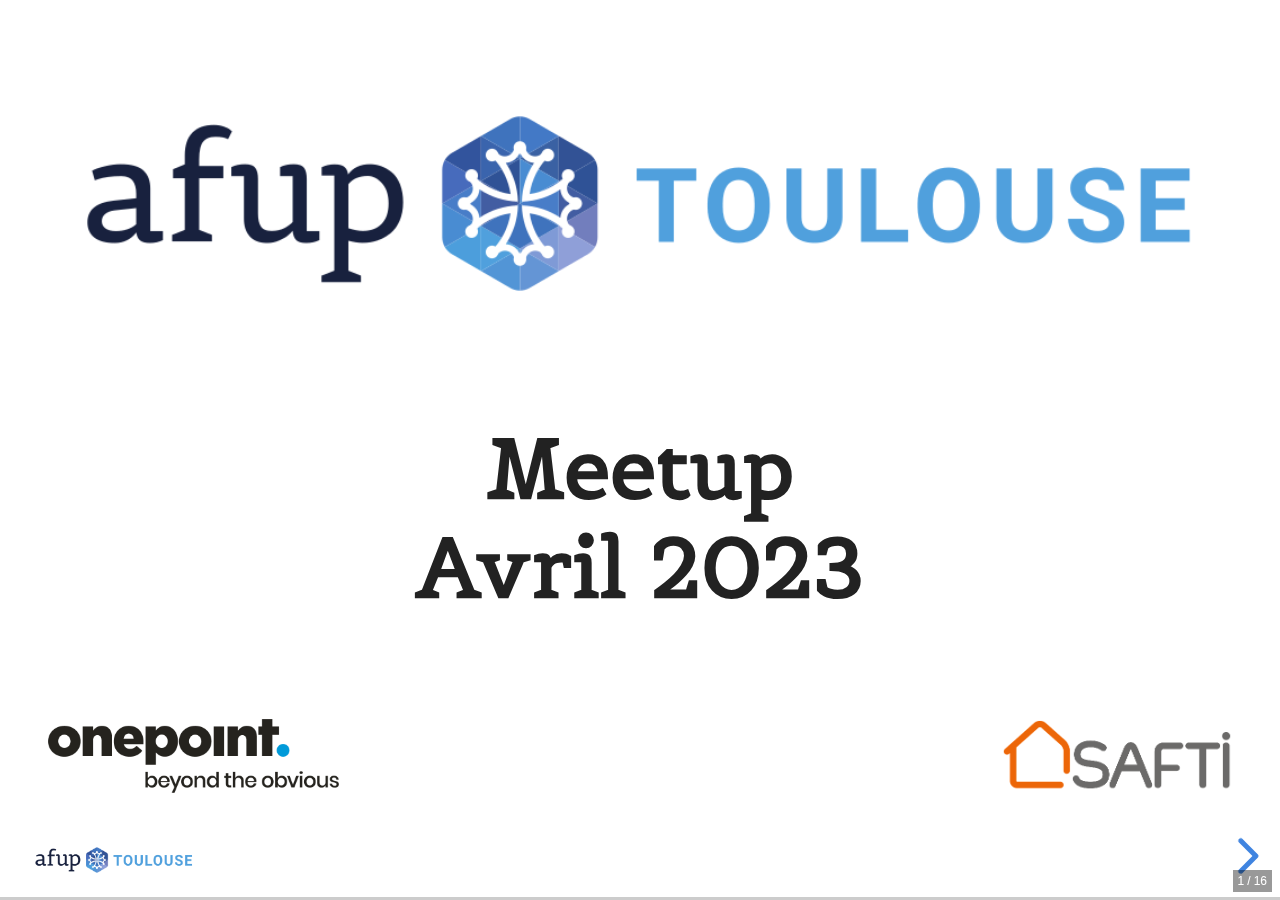
==== commit f1836ae5: "Update slides for 2023-04 meetup" ====
--- a/2023-04-meetup/index.html
+++ b/2023-04-meetup/index.html
@@ -17,7 +17,11 @@
         <div class="slides">
             <section>
                 <img src="assets/images/logo.png">
-                <h2 style="margin-top: 2em">Meetup<br>Avril 2023</h2>
+                <h2 style="margin-top: 1em; margin-bottom: 1em;">Meetup<br>Avril 2023</h2>
+                <div class="flex-between">
+                    <img src="assets/images/onepoint.png" height="60px">
+                    <img src="assets/images/safti.png" height="60px">
+                </div>
             </section>
             <section>
                 <img src="assets/images/afup-logo-full-color.png">
@@ -88,6 +92,16 @@
                 </ul>
             </section>
             <section>
+                <img src="assets/images/symfony.png">
+                <h2>v6.3 attendue en Mai 2023</h2>
+                <br />
+            </section>
+            <section>
+                <img src="assets/images/laravel.png">
+                <h2>v10 sortie en Février 2023</h2>
+                <br />
+            </section>
+            <section>
                 <h2>Aujourd'hui !</h2>
             </section>
             <section>
--- a/2023-04-meetup/assets/css/custom.css
+++ b/2023-04-meetup/assets/css/custom.css
@@ -24,3 +24,9 @@
 .reveal h6 {
     font-family: 'Belgrano', sans-serif !important;
 }
+
+.flex-between {
+    display: flex;
+    align-items: center;
+    justify-content: space-between;
+}